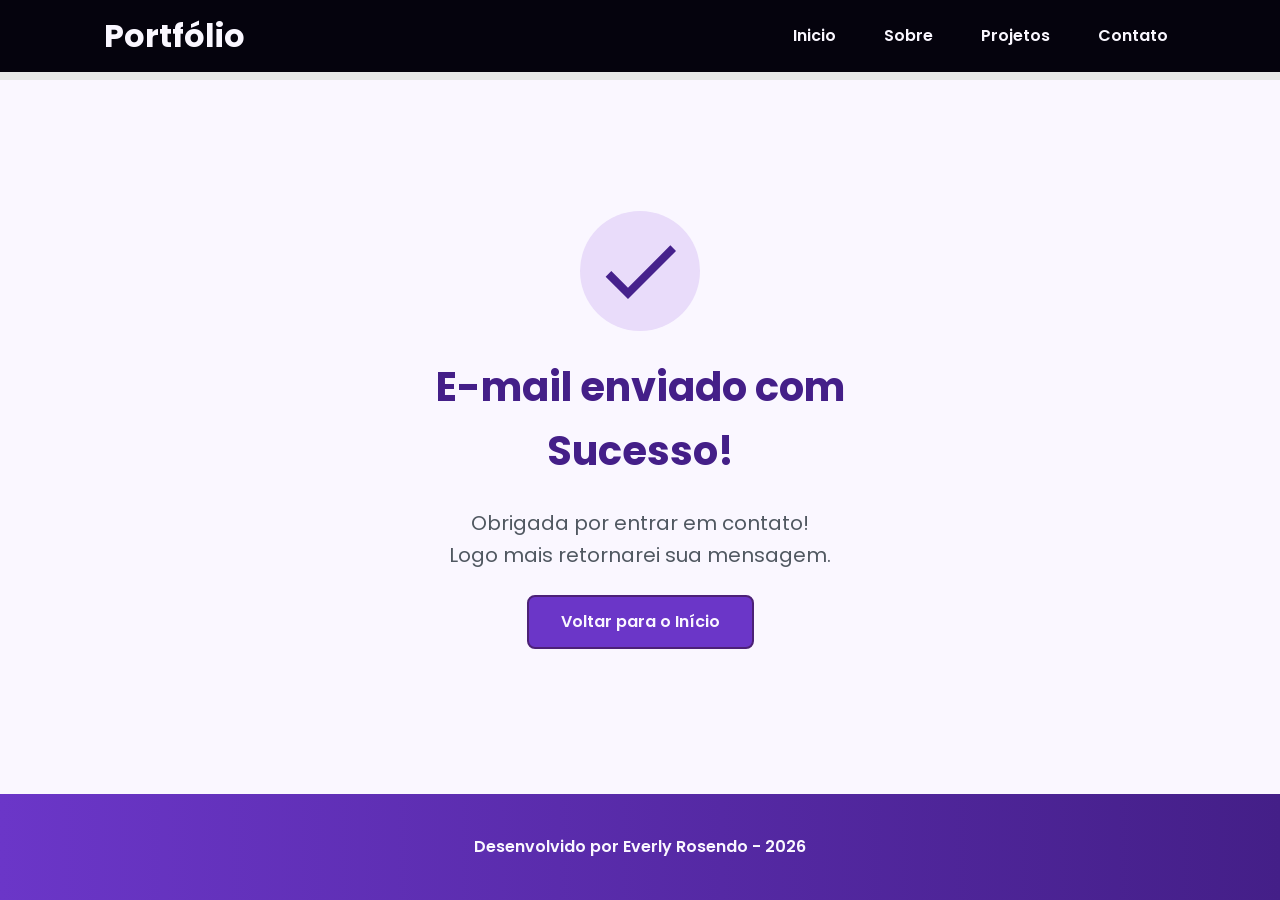
==== success.html @ 6dc4e89f "🐛 FIX:  Detalhes" ====
<!DOCTYPE html>
<html lang="pt-br">

<head>
     <!-- Fontes do Google -->
    <link rel="preconnect" href="https://fonts.googleapis.com">
    <link rel="preconnect" href="https://fonts.gstatic.com" crossorigin>

    <!-- Fonte do Google - Poppins -->
    <link href="https://fonts.googleapis.com/css2?family=Poppins&display=swap" rel="stylesheet">

    <meta charset="UTF-8">
    <meta name="viewport" content="width=device-width, initial-scale=1.0">

    <meta name="author " content="Everly Rosendo">
    <meta name="description"
        content="Portfólio Everly, desenvolvedora Full Stack especializado em criar experiências digitais incríveis. Conheça meus projetos e entre em contato.">
    <meta name="robots" content="index, follow">

    <link rel=" icon" type="image/svg+xml" href="./assets/img/favicon.svg">

    <!-- CSS principal da página -->
    <link rel="stylesheet" href="./assets/css/styles.css">

    <title>Portfólio Everly R</title>
</head>

<body>

    <header class="menu-container">
        <div class="menu-content">
            <a href="index.html" id="titulo">Portfólio</a>

            <nav>
                <ul class="menu-list">
                    <li><a href="index.html#hero">Inicio</a></li>
                    <li><a href="index.html#about">Sobre</a></li>
                    <li><a href="index.html#projetps">Projetos</a></li>
                    <li><a href="index.html#Contato">Contato</a></li>
                </ul>
            </nav>
        </div>

    </header>

    <!-- Seção Principal da Página (main) -->
    <main>

        <section class="success-container">
            <article class="success-content">
                <figure class="success-icon">
                    <img class="float-animation" src="./assets/img/success.svg" alt="Ilustração de sucesso" width="150px">
                </figure>

                <h1>E-mail enviado com Sucesso!</h1>
                <h2>Obrigada por entrar em contato! <br> Logo mais retornarei sua mensagem. </h2>

                <a class="botao" href="index.html">Voltar para o Início</a>
            </article>

        </section>
    </main>

    <!-- Rodapé da Página (footer) -->
    <footer>
        Desenvolvido por Everly Rosendo - 2026
    </footer>

</body>

</html>
---- assets/css/styles.css ----
* {
 margin: 0;
 padding: 0; 
 box-sizing: border-box ; 
 font-family: 'Poppins', sans-serif;
 font-weight: 400;
 text-decoration: none;
 outline: none;
 }
 /* Variáveis */
:root {
    /* Paleta de Cores - Purple */
    --purple-50: #f4eaff;
    --purple-100: #e9dcfa;
    --purple-200: #cdb3f0;
    --purple-300: #b186e5;
    --purple-400: #9460db;
    --purple-500: #6b36c8;
    --purple-600: #5b2ca0;
    --purple-700: #4c2177;
    --purple-800: #441f88;
    --purple-900: #2a0e4d;
    --purple-950: #1a0730;
 
    /* Cores Neutras */
    --gray-200: #e8e8e8;
    --gray-400: #505861;
    --black: #171717;
    --white: #FAF7FF;
 
    /* Cores de Estado */
    --error: #e63946;
 
    /* Sombras */
    --shadow-sm: 0 0.25rem 0.5rem rgba(0, 0, 0, 0.05);
    --shadow-md: 0 0.25rem 0.75rem rgba(107, 54, 200, 0.3);
    --shadow-lg: 0 0.5rem 1.5rem rgba(107, 54, 200, 0.2);
 
    /* Espaçamentos */
    --spacing-xs: 0.5rem;
    --spacing-sm: 1rem;
    --spacing-md: 1.5rem;
    --spacing-lg: 2rem;
    --spacing-xl: 3rem;
    --spacing-2xl: 4rem;
 
    /* Tamanhos de Fonte */
    --text-sm: 0.75rem;
    --text-base: 1rem;
    --text-lg: 1.25rem;
    --text-xl: 1.5rem;
    --text-2xl: 2rem;
    --text-3xl: 2.5rem;
 
    /* Border Radius */
    --radius-sm: 0.25rem;
    --radius-md: 0.5rem;
    --radius-lg: 1rem;
    --radius-xl: 2rem;
    --radius-full: 50%;
 
    /* Animação Padrão */
    --transition-default: all 0.3s ease;
}

html {
    scroll-behavior: smooth;
}

body {
    display: flex;
    flex-direction: column;
    min-height: 100vh;
     background-color: var(--white); 
     
    
    line-height: 1.6;
    color: var(--black);

}

main {
    flex: 1;
   
      
     
}

  /* Seção - Base comun */
.section-container {
    max-width: 70rem;
    margin: 0 auto;
    padding: var(--spacing-xl) var(--spacing-md) ;
    scroll-margin-top: 6rem;
    
}

.buttons-container {
    display: flex;
    gap: var(--spacing-sm);
}

.botao,
.botao-outline{
    
    display: inline-block;
    padding: 0.75rem 2rem;
    border: 0.15rem solid transparent;
    border-radius: var(--radius-md);
    font-size: var(--text-base);
    font-weight: 600;
    text-align: center;
    cursor: pointer;
    transition: var(--transition-default);
}

.botao{
    border-color: var(--purple-700);
    background-color: var(--purple-500);
    color: var(--white);
}

.botao:hover{
    border-color: var(--purple-800);
    background-color: var(--purple-700);
    box-shadow: var(--shadow-md);
    transform: translateY(-0.25rem);
}

.botao-outline{
    border-color: var(--purple-700);
    background-color:transparent;
    color: var(--purple-700);
}

.botao-outline:hover{
    border-color: var(--purple-700);
    background-color: var(--purple-500);
    color: var(--white);
    transform: translateY(-0.25rem);
}

header{
    position: sticky;
    top: 0;
    z-index: 1000;
    width: 100%;
    height: 5rem;
    border-bottom: var(--spacing-xs) solid var(--gray-200);
    box-shadow: var(--purple-800);
     /* background-color: var(--purple-800);  */
     background: #05030d;
    color: #ffffff;
    
     
}

header a{
    font-weight: 600;
    color: var(--white);
    transition: color 0.3s ease;
 }

header a:hover{
 
    color: var(--purple-100);
}

  #titulo {
    font-size: var(--text-2xl);
    font-weight: 700;
}  

 

.menu-content {
    display: flex;
    justify-content: space-between;
       
    align-items: center;
    max-width: 70rem;
    height: 100%;
    margin: 0 auto;
    padding: 0 var(--spacing-md);
}

.menu-list {
    display: flex;
    gap: var(--spacing-lg);
    list-style: none;

}

.menu-list a {
    padding: var(--spacing-xs);
}

/* Seção Hero */
  .hero-container{
    display: flex;
    align-items: center;
    gap: var(--spacing-2xl);
    min-height: calc(100vh - 5rem);
}  

 

 

 

.hero-content{
    display: flex;
    flex: 1;
    flex-direction: column;
    gap: var(--spacing-md);

    
 }

.hero-content span {
    font-size:  var(--text-xl);
    font-weight: 700;
    color: #441f88;
}

.hero-content h1 {
    font-size: var(--text-3xl);
    font-weight: 700;
    color: #441f88;
  
}

/* Configura todos os paragrafos */
.hero-content p,
.about-content p,
.contact-info p {
    font-size: var(--text-lg);
    color: var(--gray-400);
}

.hero-image {
    display: flex;
    flex: 1;
    justify-content: center;
}

.hero-image img{
    width: 100%;
    max-width: 100%;
    border-radius: var(--radius-xl);
}

/* Usa animação */
 

@keyframes float {

    0%,
    100% {
        transform: translateY(0);
    }

    50% {
        transform: translateY(-1.25rem);
    }
}

.float-animation {
    animation: float 3s ease-in-out infinite;
}



/* About turma */
.about-container {
    display: flex;
    align-items: center;
    gap: var(--spacing-2xl);
    margin: var(--spacing-2xl) auto;
    border-radius: var(--radius-lg);
    background-color: var(--gray-200);
}

.about-image {
    flex: 0 0 17.5rem;
}

.about-image img {
    width: 100%;
    border: 0.35rem solid var(--purple-500);
    border-radius: var(--radius-full);
    box-shadow: var(--shadow-lg);
}

.about-content h2,
.projects-container h2,
.contact-info h2 {
    margin-bottom: var(--spacing-md);
    font-size: var(--text-3xl);
    font-weight: 700;
    color: var(--purple-800);
}

.about-content p {
    margin-bottom: var(--spacing-sm);
    text-align: justify;
}

.about-buttons-data {
    display: flex;
    justify-content: space-between;
    align-items: center;
    gap: var(--spacing-lg);
    margin-top: var(--spacing-lg);
}

.about-buttons-data .botao {
    margin-right: auto;
}

.data-container {
    display: flex;
    gap: var(--spacing-lg);
    margin-top: 0;
}

.data-item {
    display: flex;
    flex-direction: column;
    align-items: center;
}

.data-number {
    font-size: var(--text-xl);
    font-weight: 700;
    text-align: center;
    color: var(--purple-500);
}

.data-label {
    font-size: var(--text-base);
    text-align: center;
    color: var(--gray-400);
}


/* Projects */
.projects-container {
    scroll-margin-top: 3rem;
    margin: var(--spacing-2xl) auto;
    text-align: center;
}

.projects-swiper {
    position: relative;
    width: 100%;
    padding: var(--spacing-sm) var(--spacing-xl) var(--spacing-xl);
    overflow: hidden;
}

 
/* Card Projects */
.project-card {
    display: flex;
    flex-direction: column;
    width: 100%;
    height: 100%;
    border: 0.15rem solid var(--gray-200);
    border-radius: var(--radius-lg);
    background-color: var(--white);
    box-shadow: var(--shadow-sm);
    overflow: hidden;
    transition: var(--transition-default);
}

.project-card:hover {
    box-shadow: var(--shadow-lg);
}

.project-image {
    display: flex;
    align-items: center;
    justify-content: center;
    width: 100%;
    height: 10rem;
    background: linear-gradient(135deg, var(--purple-50) 0%, var(--purple-100) 100%);
}

.project-image img {
    width: 75%;
    height: 75%;
    max-width: 7rem;
    max-height: 7rem;
    object-fit: contain;
    transition: transform 0.3s ease;
}

.project-content {
    display: flex;
    flex: 1;
    flex-direction: column;
    padding: var(--spacing-md);
    text-align: left;
}

.project-content h3 {
    margin-bottom: 0.75rem;
    font-size: var(--text-lg);
    font-weight: 700;
}

.project-content p {
    flex: 1;
    margin-bottom: var(--spacing-sm);
    font-size: var(--text-base); 
    color: var(--gray-400);
}

/* Tags de Tecnologias */
.project-tags {
    display: flex;
    flex-wrap: wrap;
    gap: var(--spacing-xs);
}

.tag {
    padding: 0.375rem 0.75rem;
    border-radius: var(--radius-sm);
    background-color: var(--purple-100);
    font-size: var(--text-sm);
    font-weight: 600;
    color: var(--purple-800);
}

/* Container - Botões do Card */
.project-buttons {
    display: flex;
    justify-content: center;
    align-items: center;
    gap: 0.75rem;
    margin-top: var(--spacing-sm);
}

.swiper-wrapper {
    align-items: stretch;
}

.swiper-slide {
    display: flex;
    height: auto;
}

/* Botões do Swiper (navegação) */
.swiper-button-next,
.swiper-button-prev {
    width: 3rem;
    height: 3rem;
}

.swiper-button-next:after,
.swiper-button-prev:after {
    font-size: var(--text-lg);
    color: var(--purple-500);
}

.swiper-button-next:hover:after,
.swiper-button-prev:hover:after {
    color: var(--purple-800);
}

/* Indicadores de paginação */
.swiper-pagination-bullet {
    width: 0.75rem;
    height: 0.75rem;
    background-color: var(--gray-200);
    opacity: 1;
}

.swiper-pagination-bullet-active {
    width: var(--spacing-lg);
    border-radius: var(--radius-sm);
    background-color: var(--purple-500);
}

/* Seção de Contatos */

.contact-container{
    display: grid;
    grid-template-columns: 1fr 1fr;
    gap: var(--spacing-2xl);
}

contact-info h2 {
    margin-bottom: var(--spacing-md);
}

.contact-info p {
    margin-bottom: var(--spacing-lg);
}

.social-container {
    display: flex;
    justify-content: center;
    gap: var(--spacing-xl);
}

.social-icon {
    width: 5rem;
    height: 5rem;
    padding: 0.75rem;
    border-radius: var(--radius-md);
    transition: var(--transition-default);
}

.social-icon img {
    width: 100%;
    filter: brightness(0) saturate(100%);
    transition: filter 0.3s ease;
}

.social-icon img:hover {
  filter: brightness(0) 
          saturate(100%) 
          invert(42%) 
          sepia(93%) 
          saturate(1352%) 
          hue-rotate(243deg) 
          brightness(79%) 
          contrast(91%);
}

/* Form */
form{
    display: flex;
    flex-direction: column;
    gap: 0.75rem;
}

form label {
    font-size: var(--text-base);
    font-weight: 600;

}

form input,
form textarea {
    width: 100%;
    padding: 0.5rem var(--spacing-sm);
    border: 0.25rem solid var(--gray-200);
    border-radius: var(--radius-md);
    font-family: inherit;
    font-size: var(--text-base);
    transition: border-color 0.3s ease;
}

form input:focus,
form textarea:focus{
    border-color: var(--purple-500);
    outline: none;
}

form textarea {
    min-height: 5rem;
    resize: none;
}

form span {
    margin-top: -0.75rem;

}

/* Footer */
 
footer {
    padding: 2.5rem;
    background: linear-gradient(to right, var(--purple-500), var(--purple-800));
    font-weight: 600;
    text-align: center;
    color: var(--white);
}

/* Pagina sucess */
.success-container {
    display: flex;
    flex-direction: column;
    justify-content: center;
    align-items: center;
    width: 100%;
    min-height: calc(100vh - 12.5rem);
    padding: var(--spacing-xl) var(--spacing-md);
}

.success-content {
    display: flex;
    flex-direction: column;
    align-items: center;
    gap: var(--spacing-md);
    max-width: 37.5rem;
    text-align: center;
}

.success-content h1 {
    font-size: var(--text-3xl);
    font-weight: 700;
    color: var(--purple-800);
}

.success-content h2 {
    font-size: var(--text-lg);
    color: var(--gray-400);
}

.success-icon {
    display: flex;
    align-items: center;
    justify-content: center;
    width: 7.5rem;
    height: 7.5rem;
    border-radius: var(--radius-full);
    background-color: var(--purple-100);
}

.success-icon img {
    width: 6rem;
    height: 6rem;
    filter: brightness(0) 
            saturate(100%) 
            invert(11%) 
            sepia(69%) 
            saturate(3759%) 
            hue-rotate(256deg) 
            brightness(101%) 
            contrast(96%);
}

/* ========================================
   RESPONSIVIDADE - TABLETS (até 1024px)
======================================== */

@media screen and (max-width: 1024px) {
   
    /* Layout */
    .section-container {
        padding: var(--spacing-lg) var(--spacing-md);
    }

    /* Tipografia */
    .section-container h1 {
        font-size: var(--text-3xl);
    }

    .section-container h2 {
        font-size: var(--text-2xl);
    }

    .section-container p  {
        font-size: var(--text-base);
    }

    .section-container span {
        font-size: var(--text-lg);
    }

    .success-content h1 {
        font-size: var(--text-3xl);
    }

    .success-content h2 {
        font-size: var(--text-lg); 
    }

    /* Header */
    #titulo {
        font-size: var(--text-xl); 
    }

    /* Header - Oculta menu em telas pequenas */
    @media (max-width: 768px) {
        .menu-list {
            display: none;
        }
    }

    /* Hero */
    .hero-container {
        flex-direction: column-reverse;
        gap: var(--spacing-lg);
        min-height: 60vh;
        text-align: center;
    }

    .hero-content,
    .hero-image {
        width: 90%;
    }

    .hero-image img {
        object-fit: cover;
    }

    .buttons-container {
        justify-content: center;
        width: 100%;
    }

    .hero-container .botao,
    .hero-container .botao-outline {
        padding: 0.75rem 1.5rem;
        font-size: var(--text-base);
        white-space: nowrap;
    }

    /* About */
    .about-container {
        flex-direction: column;
        gap: var(--spacing-md);
        margin: var(--spacing-lg);
        padding: var(--spacing-lg);
    }

    .about-image {
        flex: 0 0 auto;
        width: 100%;
        display: flex;
        justify-content: center;
    }

    .about-image img {
        max-width: 16rem;
        width: 100%;
    }

    .about-content {
        width: 100%;
    }

    .about-buttons-data {
        flex-direction: column;
        gap: var(--spacing-md);
        align-items: stretch;
    }

    .about-buttons-data .botao {
        margin-right: 0;
    }

    .data-container {
        justify-content: center;
        width: 100%;
    }

    /* Projects */
    .projects-container {
        margin: var(--spacing-lg) auto 0;
    }

    .projects-swiper {
        margin: 0;
        padding: var(--spacing-sm) var(--spacing-lg) 2.5rem;
    }

    .project-card {
        width: 100%;
        height: 30rem;
        min-height: 30rem;
        max-height: 30rem;
        max-width: 100%;
    }

    .project-content {
        display: flex;
        flex-direction: column;
        justify-content: space-between;
        height: 100%;
    }

    .project-content p {
        flex: 1;
        overflow: hidden;
    }

    .project-tags {
        min-height: 2.5rem;
        align-items: flex-start;
    }

    .swiper-wrapper {
        align-items: stretch;
    }

    .swiper-slide {
        display: flex;
        justify-content: center;
        align-items: stretch;
        height: auto;
    }

    .swiper-button-next,
    .swiper-button-prev {
        display: none;
    }

    /* Contact */
    .contact-container {
        grid-template-columns: 1fr;
        gap: var(--spacing-lg);
        width: 90%;
        margin: 0 auto;
    }

    /* Success Page */
    .success-container {
        padding: var(--spacing-xl) var(--spacing-md);
        min-height: calc(100vh - 10rem);
    }

    .success-content {
        gap: var(--spacing-lg);
        max-width: 35rem;
    }

    .success-icon {
        width: 6rem;
        height: 6rem;
    }

    .success-icon img {
        width: 5rem;
        height: 5rem;
    }
}

/* ========================================
   RESPONSIVIDADE - MOBILE (até 480px)
======================================== */

@media screen and (max-width: 480px) {

    /* Layout */
    .section-container {
        padding: var(--spacing-md) var(--spacing-sm);
    }

    /* Tipografia Mobile */
    .section-container h1 {
        font-size: var(--text-xl);
    }

    .section-container h2 {
        font-size: var(--text-xl);
    }

    .section-container p {
        font-size: var(--text-base);
    }

    .section-container span {
        font-size: var(--text-lg);
    }

    .success-content h1 {
        font-size: var(--text-xl);
    }

    .success-content h2 {
        font-size: var(--text-base);
    }

    /* Header */
    #titulo {
        font-size: var(--text-xl);
    }

    .menu-list {
        display: none;
    }

    /* Hero */
    .hero-container {
        gap: var(--spacing-sm);
    }

    .hero-content {
        gap: var(--spacing-xs);
        width: 100%;
    }

    .buttons-container {
        flex-direction: column;
        gap: 0.75rem;
        width: 100%;
    }

    .buttons-container .botao,
    .buttons-container .botao-outline {
        width: 100%;
    }

    .hero-container .botao,
    .hero-container .botao-outline {
        padding: 0.75rem 1rem;
        font-size: var(--text-base);
        white-space: nowrap;
    }

    .hero-image {
        width: 100%;
    }

    .hero-image img {
        max-width: 20rem;
    }

    /* About */
    .about-container {
        margin: var(--spacing-lg) 0.5rem;
        padding: var(--spacing-md);
    }

    .about-image img {
        max-width: 14rem;
    }

    .about-buttons-data .botao,
    .about-buttons-data .botao-outline {
        width: 100%;
        padding: 0.75rem var(--spacing-lg);
        font-size: var(--text-base);
        text-align: center;
    }

    .data-number {
        font-size: var(--text-lg);
    }

    .data-label {
        font-size: var(--text-sm);
    }

    /* Projects */
    .projects-container {
        margin: var(--spacing-lg) auto 0;
    }

    .projects-swiper {
        position: relative;
        margin: 0;
        padding: var(--spacing-sm) 0 2rem 0;
        overflow: visible;
    }

    .project-card {
        width: 100%;
        height: 20rem;
        max-width: 20rem;
    }

    .project-image {
        height: 10rem;
    }

    .project-content {
        padding: var(--spacing-md);
    }

    .project-content h3 {
        font-size: var(--text-lg);
    }

    .project-content p {
        font-size: var(--text-base);
    }

    /* Contact */
    .contact-container {
        width: 100%;
    }

    .contact-info p {
        margin-bottom: var(--spacing-md);
    }

    .social-container {
        flex-wrap: wrap;
        gap: var(--spacing-lg);
        margin-bottom: var(--spacing-xs);
    }

    .social-icon {
        width: 4rem;
        height: 4rem;
    }

    /* Formulário */
    form {
        gap: var(--spacing-sm);
    }

    form label {
        font-size: var(--text-base);
    }

    form input,
    form textarea {
        padding: 0.75rem;
        font-size: var(--text-base);
    }

    form button {
        padding: 0.75rem var(--spacing-md);
        font-size: var(--text-base);
    }

    /* Footer */
    footer {
        padding: var(--spacing-md) var(--spacing-sm);
        font-size: var(--text-sm);
    }
    
    /* Success Page */
    .success-container {
        padding: var(--spacing-lg) var(--spacing-sm);
        min-height: calc(100vh - 8rem);
    }

    .success-content {
        gap: var(--spacing-md);
        max-width: 100%;
        padding: 0 var(--spacing-sm);
    }

    .success-icon {
        width: 5rem;
        height: 5rem;
    }

    .success-icon img {
        width: 4rem;
        height: 4rem;
    }

    .success-content .botao {
        width: 100%;
        max-width: 20rem;
        padding: 0.75rem var(--spacing-lg);
    }
 
}
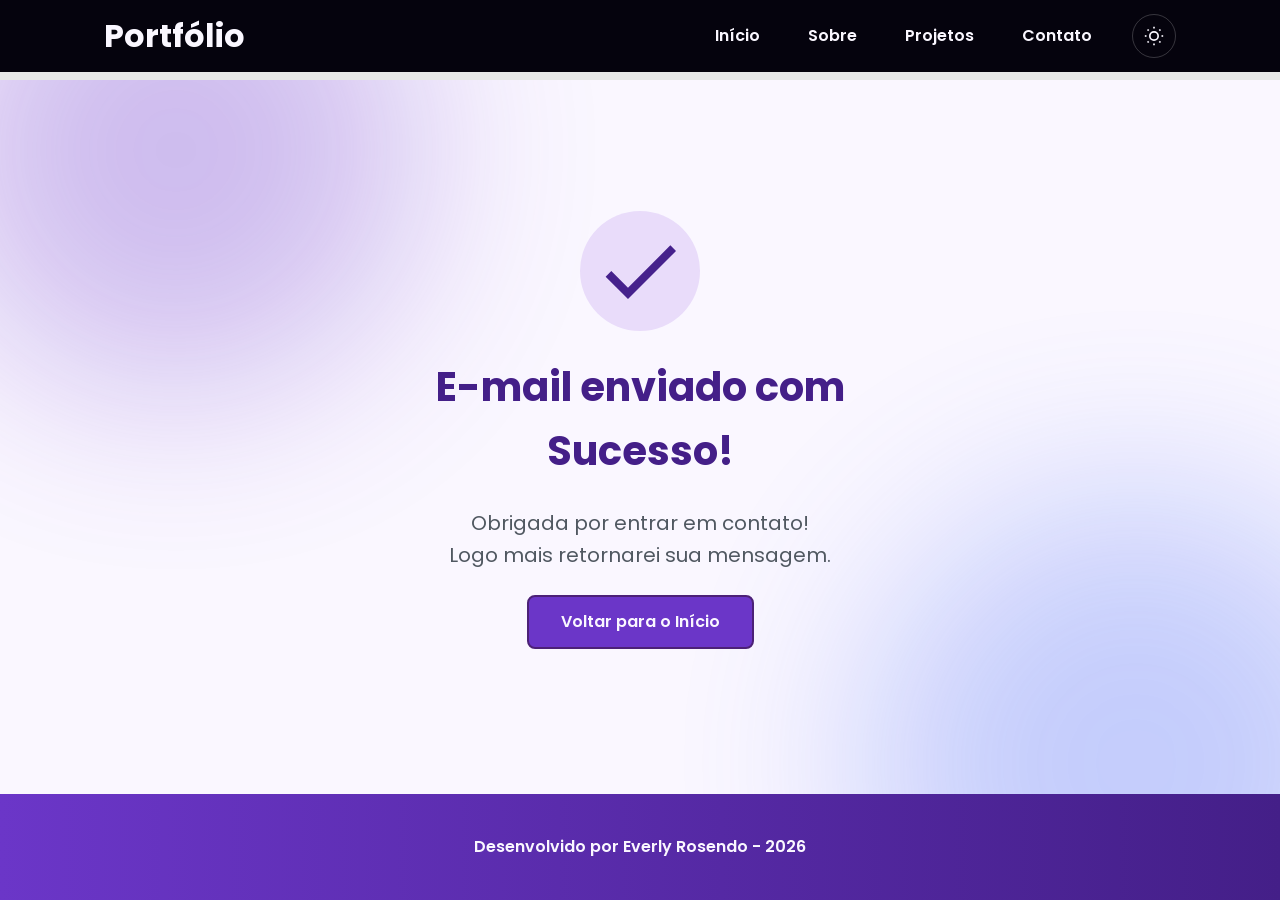
==== commit 9e9b8cb4: "✨ New Feature:  Tema dark" ====
--- a/success.html
+++ b/success.html
@@ -2,7 +2,7 @@
 <html lang="pt-br">
 
 <head>
-     <!-- Fontes do Google -->
+    <!-- Fontes do Google -->
     <link rel="preconnect" href="https://fonts.googleapis.com">
     <link rel="preconnect" href="https://fonts.gstatic.com" crossorigin>
 
@@ -12,12 +12,12 @@
     <meta charset="UTF-8">
     <meta name="viewport" content="width=device-width, initial-scale=1.0">
 
-    <meta name="author " content="Everly Rosendo">
+    <meta name="author" content="Everly Rosendo">
     <meta name="description"
         content="Portfólio Everly, desenvolvedora Full Stack especializado em criar experiências digitais incríveis. Conheça meus projetos e entre em contato.">
     <meta name="robots" content="index, follow">
 
-    <link rel=" icon" type="image/svg+xml" href="./assets/img/favicon.svg">
+    <link rel="icon" type="image/svg+xml" href="./assets/img/favicon.svg">
 
     <!-- CSS principal da página -->
     <link rel="stylesheet" href="./assets/css/styles.css">
@@ -27,20 +27,43 @@
 
 <body>
 
-    <header class="menu-container">
+    <div class="bg-blobs" aria-hidden="true">
+        <span class="blob blob-purple"></span>
+        <span class="blob blob-blue"></span>
+    </div>
+
+    <header>
         <div class="menu-content">
             <a href="index.html" id="titulo">Portfólio</a>
 
-            <nav>
-                <ul class="menu-list">
-                    <li><a href="index.html#hero">Inicio</a></li>
-                    <li><a href="index.html#about">Sobre</a></li>
-                    <li><a href="index.html#projetps">Projetos</a></li>
-                    <li><a href="index.html#Contato">Contato</a></li>
-                </ul>
-            </nav>
+            <div class="nav-actions">
+                <nav>
+                    <ul class="menu-list">
+                        <li><a href="index.html#hero">Início</a></li>
+                        <li><a href="index.html#about">Sobre</a></li>
+                        <li><a href="index.html#projects">Projetos</a></li>
+                        <li><a href="index.html#contact">Contato</a></li>
+                    </ul>
+                </nav>
+
+                <button id="theme-toggle" class="theme-toggle" aria-label="Alternar tema" title="Alternar tema claro/escuro">
+                    <svg class="icon-sun" viewBox="0 0 24 24" fill="none" stroke="currentColor" stroke-width="2">
+                        <circle cx="12" cy="12" r="5"></circle>
+                        <line x1="12" y1="1" x2="12" y2="3"></line>
+                        <line x1="12" y1="21" x2="12" y2="23"></line>
+                        <line x1="4.22" y1="4.22" x2="5.64" y2="5.64"></line>
+                        <line x1="18.36" y1="18.36" x2="19.78" y2="19.78"></line>
+                        <line x1="1" y1="12" x2="3" y2="12"></line>
+                        <line x1="21" y1="12" x2="23" y2="12"></line>
+                        <line x1="4.22" y1="19.78" x2="5.64" y2="18.36"></line>
+                        <line x1="18.36" y1="5.64" x2="19.78" y2="4.22"></line>
+                    </svg>
+                    <svg class="icon-moon" viewBox="0 0 24 24" fill="none" stroke="currentColor" stroke-width="2">
+                        <path d="M21 12.79A9 9 0 1 1 11.21 3 7 7 0 0 0 21 12.79z"></path>
+                    </svg>
+                </button>
+            </div>
         </div>
-
     </header>
 
     <!-- Seção Principal da Página (main) -->
@@ -66,6 +89,8 @@
         Desenvolvido por Everly Rosendo - 2026
     </footer>
 
+    <script src="./assets/js/theme.js"></script>
+
 </body>
 
 </html>
--- a/assets/css/styles.css
+++ b/assets/css/styles.css
@@ -63,6 +63,37 @@
     --transition-default: all 0.3s ease;
 }
 
+:root {
+    /* Variáveis semânticas de tema (novas) */
+    --bg-body: var(--white);
+    --bg-elevated: var(--gray-200);
+    --bg-card: var(--white);
+    --text-heading: var(--purple-800);
+    --text-body: var(--black);
+    --text-muted: var(--gray-400);
+    --border-subtle: var(--gray-200);
+    --blue-accent: #4c6ef5;
+    --icon-filter: brightness(0) saturate(100%);
+}
+
+[data-theme="dark"] {
+    color-scheme: dark;
+    --bg-body: #0a0a14;
+    --bg-elevated: #161225;
+    --bg-card: #1a1730;
+    --text-heading: #c9b6f5;
+    --text-body: #e8e6f2;
+    --text-muted: #a49cc2;
+    --border-subtle: #2c2745;
+    --purple-100: #2a2145;
+    --blue-accent: #7c93ff;
+    --shadow-md: 0 0.25rem 0.75rem rgba(124, 147, 255, 0.35);
+    --shadow-lg: 0 0.5rem 1.5rem rgba(107, 54, 200, 0.35);
+    --icon-filter: brightness(0) saturate(100%) invert(90%);
+}
+
+ 
+
 html {
     scroll-behavior: smooth;
 }
@@ -71,12 +102,10 @@
     display: flex;
     flex-direction: column;
     min-height: 100vh;
-     background-color: var(--white); 
-     
-    
+    background-color: var(--bg-body);
+    color: var(--text-body);
     line-height: 1.6;
-    color: var(--black);
-
+    transition: background-color 0.4s ease, color 0.4s ease;
 }
 
 main {
@@ -634,6 +663,166 @@
             contrast(96%);
 }
 
+[data-theme="dark"] .hero-content span,
+[data-theme="dark"] .hero-content h1,
+[data-theme="dark"] .about-content h2,
+[data-theme="dark"] .projects-container h2,
+[data-theme="dark"] .contact-info h2,
+[data-theme="dark"] .success-content h1 {
+    color: var(--text-heading);
+}
+
+[data-theme="dark"] .hero-content p,
+[data-theme="dark"] .about-content p,
+[data-theme="dark"] .contact-info p,
+[data-theme="dark"] .data-label,
+[data-theme="dark"] .project-content p,
+[data-theme="dark"] .success-content h2 {
+    color: var(--text-muted);
+}
+
+[data-theme="dark"] form label {
+    color: var(--text-body);
+}
+
+[data-theme="dark"] .data-number {
+    color: var(--blue-accent);
+}
+
+[data-theme="dark"] .about-container {
+    background-color: var(--bg-elevated);
+}
+
+[data-theme="dark"] .project-card {
+    background-color: var(--bg-card);
+    border-color: var(--border-subtle);
+}
+
+[data-theme="dark"] .project-image {
+    background: linear-gradient(135deg, var(--bg-elevated) 0%, #241f3d 100%);
+}
+
+[data-theme="dark"] .tag {
+    background-color: var(--purple-100);
+    color: var(--blue-accent);
+}
+
+[data-theme="dark"] form input,
+[data-theme="dark"] form textarea {
+    background-color: var(--bg-card);
+    border-color: var(--border-subtle);
+    color: var(--text-body);
+}
+
+[data-theme="dark"] form input::placeholder,
+[data-theme="dark"] form textarea::placeholder {
+    color: var(--text-muted);
+}
+
+[data-theme="dark"] .success-icon {
+    background-color: var(--purple-100);
+}
+
+[data-theme="dark"] .swiper-pagination-bullet {
+    background-color: var(--border-subtle);
+}
+
+[data-theme="dark"] .social-icon img {
+    filter: var(--icon-filter);
+}
+
+/* Botão de tema */
+.nav-actions {
+    display: flex;
+    align-items: center;
+    gap: var(--spacing-lg);
+}
+
+.theme-toggle {
+    display: flex;
+    align-items: center;
+    justify-content: center;
+    width: 2.75rem;
+    height: 2.75rem;
+    border: 0.1rem solid rgba(255, 255, 255, 0.2);
+    border-radius: var(--radius-full);
+    background: transparent;
+    color: var(--white);
+    cursor: pointer;
+    transition: var(--transition-default);
+}
+
+.theme-toggle:hover {
+    border-color: var(--purple-300);
+    background-color: rgba(255, 255, 255, 0.08);
+}
+
+.theme-toggle svg {
+    width: 1.25rem;
+    height: 1.25rem;
+}
+
+.theme-toggle .icon-moon {
+    display: none;
+}
+
+[data-theme="dark"] .theme-toggle .icon-sun {
+    display: none;
+}
+
+[data-theme="dark"] .theme-toggle .icon-moon {
+    display: block;
+}
+
+/* Fundo animado */
+.bg-blobs {
+    position: fixed;
+    inset: 0;
+    z-index: -1;
+    overflow: hidden;
+    pointer-events: none;
+}
+
+.blob {
+    position: absolute;
+    border-radius: 50%;
+    filter: blur(6rem);
+    opacity: 0.3;
+    transition: opacity 0.4s ease;
+}
+
+.blob-purple {
+    top: -10%;
+    left: -5%;
+    width: 30rem;
+    height: 30rem;
+    background: var(--purple-500);
+    animation: float-blob 18s ease-in-out infinite;
+}
+
+.blob-blue {
+    bottom: -15%;
+    right: -10%;
+    width: 34rem;
+    height: 34rem;
+    background: var(--blue-accent);
+    animation: float-blob 22s ease-in-out infinite reverse;
+}
+
+[data-theme="dark"] .blob {
+    opacity: 0.22;
+}
+
+@keyframes float-blob {
+    0%, 100% { transform: translate(0, 0) scale(1); }
+    33% { transform: translate(4rem, 6rem) scale(1.1); }
+    66% { transform: translate(-3rem, 3rem) scale(0.95); }
+}
+
+@media (prefers-reduced-motion: reduce) {
+    .blob { animation: none; }
+}
+
 /* ========================================
    RESPONSIVIDADE - TABLETS (até 1024px)
 ======================================== */
